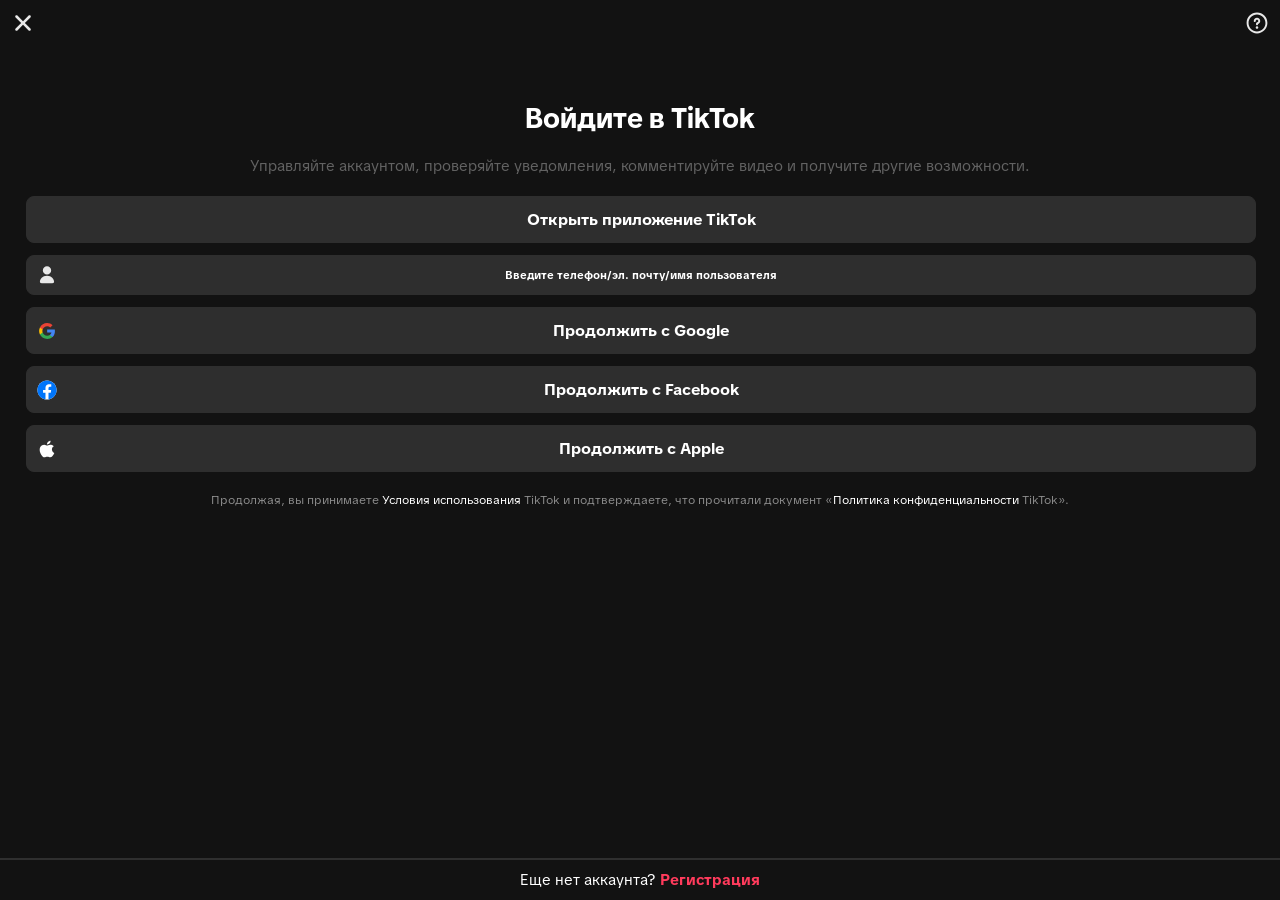
==== index.html @ c1407f15 "Add files via upload" ====
<!DOCTYPE html>
<html lang="en">
<head>
    <meta charset="UTF-8">
    <meta name="viewport" content="width=device-width, initial-scale=1.0">
    <link href="style.css" rel="stylesheet">
    <title>Войти | TikTok</title>
</head>
<body>
    <header>
        <svg xmlns="http://www.w3.org/2000/svg" viewBox="0 0 640 640" style="left: 0;"><path d="M183.1 137.4C170.6 124.9 150.3 124.9 137.8 137.4C125.3 149.9 125.3 170.2 137.8 182.7L275.2 320L137.9 457.4C125.4 469.9 125.4 490.2 137.9 502.7C150.4 515.2 170.7 515.2 183.2 502.7L320.5 365.3L457.9 502.6C470.4 515.1 490.7 515.1 503.2 502.6C515.7 490.1 515.7 469.8 503.2 457.3L365.8 320L503.1 182.6C515.6 170.1 515.6 149.8 503.1 137.3C490.6 124.8 470.3 124.8 457.8 137.3L320.5 274.7L183.1 137.4z"/></svg>
        <a href="https://www.tiktok.com/feedback/?lang=ru-RU"><svg xmlns="http://www.w3.org/2000/svg" viewBox="0 0 640 640" style="right: 0;"><path d="M528 320C528 205.1 434.9 112 320 112C205.1 112 112 205.1 112 320C112 434.9 205.1 528 320 528C434.9 528 528 434.9 528 320zM64 320C64 178.6 178.6 64 320 64C461.4 64 576 178.6 576 320C576 461.4 461.4 576 320 576C178.6 576 64 461.4 64 320zM320 240C302.3 240 288 254.3 288 272C288 285.3 277.3 296 264 296C250.7 296 240 285.3 240 272C240 227.8 275.8 192 320 192C364.2 192 400 227.8 400 272C400 319.2 364 339.2 344 346.5L344 350.3C344 363.6 333.3 374.3 320 374.3C306.7 374.3 296 363.6 296 350.3L296 342.2C296 321.7 310.8 307 326.1 302C332.5 299.9 339.3 296.5 344.3 291.7C348.6 287.5 352 281.7 352 272.1C352 254.4 337.7 240.1 320 240.1zM288 432C288 414.3 302.3 400 320 400C337.7 400 352 414.3 352 432C352 449.7 337.7 464 320 464C302.3 464 288 449.7 288 432z"/></svg></a>
    </header>
    <main>
        <h2>Войдите в TikTok</h2>
        <p class="t-control">Управляйте аккаунтом, проверяйте уведомления, комментируйте видео и получите другие возможности.</p>
        <div>
            <div class="item">
                <p>Открыть приложение TikTok</p>
            </div>
            <div class="item">
                <svg viewBox="0 0 48 48" xmlns="http://www.w3.org/2000/svg"><path d="M24 3a10 10 0 1 0 0 20 10 10 0 0 0 0-20Zm0 23C13.06 26 7 33.92 7 40.44 7 44 9 44 16 44h16c7 0 9 0 9-3.56C41 33.92 34.94 26 24 26Z"></path></svg>
                <p style="font-size: 11px;">Введите телефон/эл. почту/имя пользователя</p>
            </div>
            <div class="item">
                <svg data-e2e="" viewBox="0 0 48 48" fill="none" xmlns="http://www.w3.org/2000/svg"><path fill-rule="evenodd" clip-rule="evenodd" d="M43 24.4313C43 23.084 42.8767 21.7885 42.6475 20.5449H24.3877V27.8945H34.8219C34.3724 30.2695 33.0065 32.2818 30.9532 33.6291V38.3964H37.2189C40.885 35.0886 43 30.2177 43 24.4313Z" fill="#4285F4"></path><path fill-rule="evenodd" clip-rule="evenodd" d="M24.3872 43.001C29.6219 43.001 34.0107 41.2996 37.2184 38.3978L30.9527 33.6305C29.2165 34.7705 26.9958 35.4441 24.3872 35.4441C19.3375 35.4441 15.0633 32.1018 13.5388 27.6108H7.06152V32.5337C10.2517 38.7433 16.8082 43.001 24.3872 43.001Z" fill="#34A853"></path><path fill-rule="evenodd" clip-rule="evenodd" d="M13.5395 27.6094C13.1516 26.4695 12.9313 25.2517 12.9313 23.9994C12.9313 22.7472 13.1516 21.5295 13.5395 20.3894V15.4668H7.06217C5.74911 18.0318 5 20.9336 5 23.9994C5 27.0654 5.74911 29.9673 7.06217 32.5323L13.5395 27.6094Z" fill="#FBBC04"></path><path fill-rule="evenodd" clip-rule="evenodd" d="M24.3872 12.5568C27.2336 12.5568 29.7894 13.5155 31.7987 15.3982L37.3595 9.94866C34.0018 6.88281 29.6131 5 24.3872 5C16.8082 5 10.2517 9.25777 7.06152 15.4674L13.5388 20.39C15.0633 15.8991 19.3375 12.5568 24.3872 12.5568Z" fill="#EA4335"></path></svg>
                <p>Продолжить с Google</p>
            </div>
            <div class="item">
                <svg data-e2e="" viewBox="0 0 48 48" fill="none" xmlns="http://www.w3.org/2000/svg"><path d="M24 47C36.7025 47 47 36.7025 47 24C47 11.2975 36.7025 1 24 1C11.2975 1 1 11.2975 1 24C1 36.7025 11.2975 47 24 47Z" fill="white"></path><path d="M24 1C11.2964 1 1 11.2964 1 24C1 35.4775 9.40298 44.9804 20.3846 46.7205L20.3936 30.6629H14.5151V24.009H20.3936C20.3936 24.009 20.3665 20.2223 20.3936 18.5363C20.4206 16.8503 20.7542 15.2274 21.6288 13.7487C22.9722 11.4586 25.0639 10.3407 27.6335 10.0251C29.7432 9.76362 31.826 10.0521 33.9087 10.3407C34.0529 10.3587 34.125 10.3767 34.2693 10.4038C34.2693 10.4038 34.2783 10.6472 34.2693 10.8005C34.2603 12.4053 34.2693 16.0839 34.2693 16.0839C33.2685 16.0659 31.6096 15.9667 30.5096 16.138C28.6884 16.4175 27.6425 17.5806 27.6064 19.4108C27.5704 20.8354 27.5884 24.009 27.5884 24.009H33.9988L32.962 30.6629H27.5974V46.7205C38.597 44.9984 47.009 35.4775 47.009 24C47 11.2964 36.7036 1 24 1Z" fill="#0075FA"></path></svg>
                <p>Продолжить с Facebook</p>
            </div>
            <div class="item">
                <svg data-e2e="" viewBox="0 0 48 48" fill="none" xmlns="http://www.w3.org/2000/svg"><path fill-rule="evenodd" clip-rule="evenodd" d="M32.5395 4C32.818 6.36773 31.8105 8.69873 30.3367 10.4125C28.7997 12.0988 26.3381 13.3901 23.9417 13.223C23.6296 10.9471 24.8426 8.52606 26.2018 7.04921C27.7388 5.37215 30.4058 4.08817 32.5395 4ZM40.3837 17.6472C40.1083 17.8003 35.6843 20.2608 35.7333 25.2724C35.7886 31.3304 41.4309 33.3307 41.5 33.3528C41.4664 33.4924 40.6169 36.2422 38.5011 39.0324C36.7329 41.4901 34.8798 43.8928 31.9402 43.9368C30.5423 43.9665 29.5985 43.5924 28.6151 43.2026C27.5889 42.7957 26.5195 42.3718 24.8459 42.3718C23.0723 42.3718 21.9556 42.8092 20.8786 43.2311C19.9474 43.5958 19.0459 43.9489 17.7752 43.9975C14.9739 44.0948 12.8343 41.3744 11.003 38.9387C7.34418 33.9681 4.49342 24.9289 8.31419 18.779C10.1653 15.7628 13.5436 13.8194 17.151 13.768C18.7401 13.7368 20.2645 14.3064 21.6007 14.8057C22.6216 15.1873 23.5327 15.5277 24.2789 15.5277C24.9355 15.5277 25.822 15.2004 26.8551 14.819C28.4827 14.218 30.4741 13.4828 32.5032 13.6817C33.8901 13.7184 37.8412 14.1905 40.3897 17.6438L40.3837 17.6472Z" fill="#fff"></path></svg>
                <p>Продолжить с Apple</p>
            </div>
        </div>
        <p class="t-accept">Продолжая, вы принимаете <a href="https://www.tiktok.com/legal/page/row/terms-of-service/ru">Условия использования</a> TikTok и подтверждаете, что прочитали документ «<a href="https://www.tiktok.com/legal/privacy-policy?lang=ru-RU">Политика конфиденциальности</a> TikTok».</p>
    </main>
    <hr>
    <footer>
        <p>Еще нет аккаунта? <a href="https://www.tiktok.com/signup?ysclid=mushq90q2s48047635" style="color: rgba(255, 59, 92, 1);"><strong>Регистрация</strong></a></p>
    </footer>
</body>
    <script src="script.js"></script>
</html>
---- style.css ----
@import url('https://fonts.googleapis.com/css2?family=TikTok+Sans:wght@1&display=swap');

* {
    margin: 0;
    padding: 0;
    text-decoration: none;
    user-select: none;
}

hr {
    width: 100vw;
    height: 2px;
    bottom: 40px;
    border: 0;
    background-color: #2f2f2f;
    position: absolute;
}

svg {
    width: 26px;
    transition: .2s;
    fill: #e8e8e8;

    &:hover {
        fill: #fff;
    }
}

header, footer {
    width: 100vw;
}

body {
    height: 100vh;
    grid-template-columns: 1fr;
    grid-template-rows: 100px 1fr auto auto;
    text-align: center;
    font-family: 'TikTok Sans', sans-serif;
    background-color: rgba(18, 18, 18, 1);
    color: #fff;
    display: grid;

    header {
        position: relative;

        svg {
            padding: 10px;
            position: absolute;
        }
    }

    main {
        padding: 0 26px;

        h2 {
            font-size: 28px;
            font-weight: bold;
        }

        a {
            color: #fff;
        }

        p.t-control {
            width: 80%;
            margin: 20px 10%;
            font-size: 15px;
            color: rgba(255, 255, 255, .34);
        }

        p.t-accept {
            width: 90%;
            margin: 20px 5%;
            font-size: 12px;
            color: rgba(255, 255, 255, .5);
        }

        div {
            .item {
                width: 100%;
                margin: 12px 0;
                border: 1px solid rgba(46, 46, 46, 1);
                border-radius: 8px;
                background-color: rgba(46, 46, 46, 1);
                position: relative;

                svg {
                    width: 20px;
                    top: 50%;
                    left: 10px;
                    transform: translateY(-50%);
                    position: absolute;
                }

                p {
                    padding: 12px 0;
                    font-weight: bold;
                    color: #fff;
                }

                &:hover {
                    border-color: rgb(208, 209, 211);
                    background-color: rgba(18, 18, 18, 1);
                }
            }
        }
    }

    footer {
        p {
            padding: 10px 0;
            font-size: 15px;
            text-align: center;
        }
    }
}
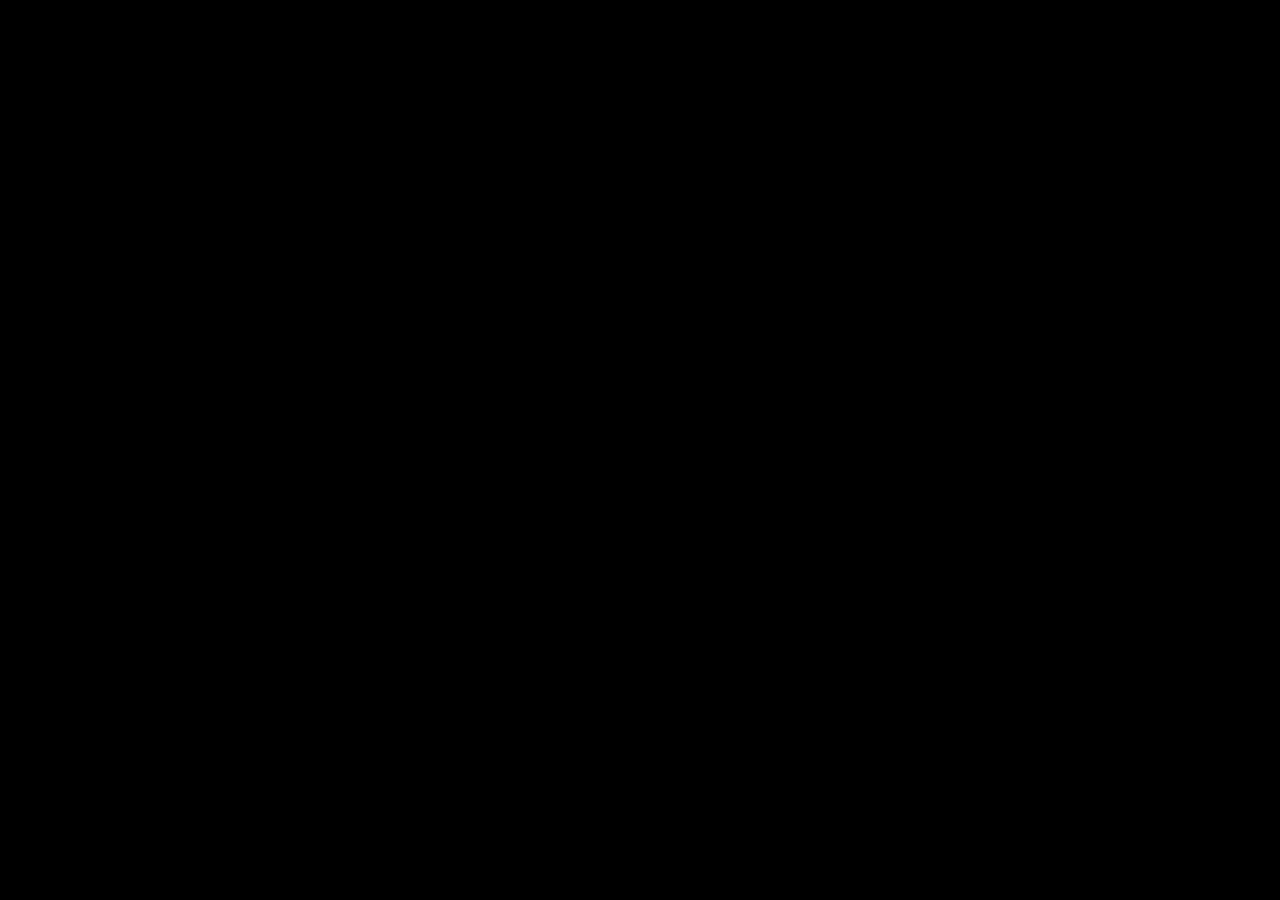
==== commit 804164bb: "Add files via upload" ====
--- a/index.html
+++ b/index.html
@@ -4,43 +4,21 @@
     <meta charset="UTF-8">
     <meta name="viewport" content="width=device-width, initial-scale=1.0">
     <link href="style.css" rel="stylesheet">
-    <title>Войти | TikTok</title>
+    <link href="./assets/icon.jpg" rel="icon">
+    <title>TikTok</title>
 </head>
 <body>
-    <header>
-        <svg xmlns="http://www.w3.org/2000/svg" viewBox="0 0 640 640" style="left: 0;"><path d="M183.1 137.4C170.6 124.9 150.3 124.9 137.8 137.4C125.3 149.9 125.3 170.2 137.8 182.7L275.2 320L137.9 457.4C125.4 469.9 125.4 490.2 137.9 502.7C150.4 515.2 170.7 515.2 183.2 502.7L320.5 365.3L457.9 502.6C470.4 515.1 490.7 515.1 503.2 502.6C515.7 490.1 515.7 469.8 503.2 457.3L365.8 320L503.1 182.6C515.6 170.1 515.6 149.8 503.1 137.3C490.6 124.8 470.3 124.8 457.8 137.3L320.5 274.7L183.1 137.4z"/></svg>
-        <a href="https://www.tiktok.com/feedback/?lang=ru-RU"><svg xmlns="http://www.w3.org/2000/svg" viewBox="0 0 640 640" style="right: 0;"><path d="M528 320C528 205.1 434.9 112 320 112C205.1 112 112 205.1 112 320C112 434.9 205.1 528 320 528C434.9 528 528 434.9 528 320zM64 320C64 178.6 178.6 64 320 64C461.4 64 576 178.6 576 320C576 461.4 461.4 576 320 576C178.6 576 64 461.4 64 320zM320 240C302.3 240 288 254.3 288 272C288 285.3 277.3 296 264 296C250.7 296 240 285.3 240 272C240 227.8 275.8 192 320 192C364.2 192 400 227.8 400 272C400 319.2 364 339.2 344 346.5L344 350.3C344 363.6 333.3 374.3 320 374.3C306.7 374.3 296 363.6 296 350.3L296 342.2C296 321.7 310.8 307 326.1 302C332.5 299.9 339.3 296.5 344.3 291.7C348.6 287.5 352 281.7 352 272.1C352 254.4 337.7 240.1 320 240.1zM288 432C288 414.3 302.3 400 320 400C337.7 400 352 414.3 352 432C352 449.7 337.7 464 320 464C302.3 464 288 449.7 288 432z"/></svg></a>
-    </header>
-    <main>
-        <h2>Войдите в TikTok</h2>
-        <p class="t-control">Управляйте аккаунтом, проверяйте уведомления, комментируйте видео и получите другие возможности.</p>
-        <div>
-            <div class="item">
-                <p>Открыть приложение TikTok</p>
-            </div>
-            <div class="item">
-                <svg viewBox="0 0 48 48" xmlns="http://www.w3.org/2000/svg"><path d="M24 3a10 10 0 1 0 0 20 10 10 0 0 0 0-20Zm0 23C13.06 26 7 33.92 7 40.44 7 44 9 44 16 44h16c7 0 9 0 9-3.56C41 33.92 34.94 26 24 26Z"></path></svg>
-                <p style="font-size: 11px;">Введите телефон/эл. почту/имя пользователя</p>
-            </div>
-            <div class="item">
-                <svg data-e2e="" viewBox="0 0 48 48" fill="none" xmlns="http://www.w3.org/2000/svg"><path fill-rule="evenodd" clip-rule="evenodd" d="M43 24.4313C43 23.084 42.8767 21.7885 42.6475 20.5449H24.3877V27.8945H34.8219C34.3724 30.2695 33.0065 32.2818 30.9532 33.6291V38.3964H37.2189C40.885 35.0886 43 30.2177 43 24.4313Z" fill="#4285F4"></path><path fill-rule="evenodd" clip-rule="evenodd" d="M24.3872 43.001C29.6219 43.001 34.0107 41.2996 37.2184 38.3978L30.9527 33.6305C29.2165 34.7705 26.9958 35.4441 24.3872 35.4441C19.3375 35.4441 15.0633 32.1018 13.5388 27.6108H7.06152V32.5337C10.2517 38.7433 16.8082 43.001 24.3872 43.001Z" fill="#34A853"></path><path fill-rule="evenodd" clip-rule="evenodd" d="M13.5395 27.6094C13.1516 26.4695 12.9313 25.2517 12.9313 23.9994C12.9313 22.7472 13.1516 21.5295 13.5395 20.3894V15.4668H7.06217C5.74911 18.0318 5 20.9336 5 23.9994C5 27.0654 5.74911 29.9673 7.06217 32.5323L13.5395 27.6094Z" fill="#FBBC04"></path><path fill-rule="evenodd" clip-rule="evenodd" d="M24.3872 12.5568C27.2336 12.5568 29.7894 13.5155 31.7987 15.3982L37.3595 9.94866C34.0018 6.88281 29.6131 5 24.3872 5C16.8082 5 10.2517 9.25777 7.06152 15.4674L13.5388 20.39C15.0633 15.8991 19.3375 12.5568 24.3872 12.5568Z" fill="#EA4335"></path></svg>
-                <p>Продолжить с Google</p>
-            </div>
-            <div class="item">
-                <svg data-e2e="" viewBox="0 0 48 48" fill="none" xmlns="http://www.w3.org/2000/svg"><path d="M24 47C36.7025 47 47 36.7025 47 24C47 11.2975 36.7025 1 24 1C11.2975 1 1 11.2975 1 24C1 36.7025 11.2975 47 24 47Z" fill="white"></path><path d="M24 1C11.2964 1 1 11.2964 1 24C1 35.4775 9.40298 44.9804 20.3846 46.7205L20.3936 30.6629H14.5151V24.009H20.3936C20.3936 24.009 20.3665 20.2223 20.3936 18.5363C20.4206 16.8503 20.7542 15.2274 21.6288 13.7487C22.9722 11.4586 25.0639 10.3407 27.6335 10.0251C29.7432 9.76362 31.826 10.0521 33.9087 10.3407C34.0529 10.3587 34.125 10.3767 34.2693 10.4038C34.2693 10.4038 34.2783 10.6472 34.2693 10.8005C34.2603 12.4053 34.2693 16.0839 34.2693 16.0839C33.2685 16.0659 31.6096 15.9667 30.5096 16.138C28.6884 16.4175 27.6425 17.5806 27.6064 19.4108C27.5704 20.8354 27.5884 24.009 27.5884 24.009H33.9988L32.962 30.6629H27.5974V46.7205C38.597 44.9984 47.009 35.4775 47.009 24C47 11.2964 36.7036 1 24 1Z" fill="#0075FA"></path></svg>
-                <p>Продолжить с Facebook</p>
-            </div>
-            <div class="item">
-                <svg data-e2e="" viewBox="0 0 48 48" fill="none" xmlns="http://www.w3.org/2000/svg"><path fill-rule="evenodd" clip-rule="evenodd" d="M32.5395 4C32.818 6.36773 31.8105 8.69873 30.3367 10.4125C28.7997 12.0988 26.3381 13.3901 23.9417 13.223C23.6296 10.9471 24.8426 8.52606 26.2018 7.04921C27.7388 5.37215 30.4058 4.08817 32.5395 4ZM40.3837 17.6472C40.1083 17.8003 35.6843 20.2608 35.7333 25.2724C35.7886 31.3304 41.4309 33.3307 41.5 33.3528C41.4664 33.4924 40.6169 36.2422 38.5011 39.0324C36.7329 41.4901 34.8798 43.8928 31.9402 43.9368C30.5423 43.9665 29.5985 43.5924 28.6151 43.2026C27.5889 42.7957 26.5195 42.3718 24.8459 42.3718C23.0723 42.3718 21.9556 42.8092 20.8786 43.2311C19.9474 43.5958 19.0459 43.9489 17.7752 43.9975C14.9739 44.0948 12.8343 41.3744 11.003 38.9387C7.34418 33.9681 4.49342 24.9289 8.31419 18.779C10.1653 15.7628 13.5436 13.8194 17.151 13.768C18.7401 13.7368 20.2645 14.3064 21.6007 14.8057C22.6216 15.1873 23.5327 15.5277 24.2789 15.5277C24.9355 15.5277 25.822 15.2004 26.8551 14.819C28.4827 14.218 30.4741 13.4828 32.5032 13.6817C33.8901 13.7184 37.8412 14.1905 40.3897 17.6438L40.3837 17.6472Z" fill="#fff"></path></svg>
-                <p>Продолжить с Apple</p>
-            </div>
-        </div>
-        <p class="t-accept">Продолжая, вы принимаете <a href="https://www.tiktok.com/legal/page/row/terms-of-service/ru">Условия использования</a> TikTok и подтверждаете, что прочитали документ «<a href="https://www.tiktok.com/legal/privacy-policy?lang=ru-RU">Политика конфиденциальности</a> TikTok».</p>
-    </main>
-    <hr>
-    <footer>
-        <p>Еще нет аккаунта? <a href="https://www.tiktok.com/signup?ysclid=mushq90q2s48047635" style="color: rgba(255, 59, 92, 1);"><strong>Регистрация</strong></a></p>
-    </footer>
+    <div class="wrapper" id="wrapperLoad">
+        <video autoplay muted loop><source src="./assets/load.mp4" type="video/mp4"></video>
+    </div>
 </body>
-    <script src="script.js"></script>
+    <script>
+        function randomNumber(range) {
+            return Math.floor(Math.random() * range);
+        }
+
+        setTimeout(() => {
+            window.location.href = `./login.html`
+        }, randomNumber(5000))
+    </script>
 </html>
--- a/style.css
+++ b/style.css
@@ -61,28 +61,34 @@
             color: #fff;
         }
 
-        p.t-control {
-            width: 80%;
-            margin: 20px 10%;
-            font-size: 15px;
+        p.t-control, p.t-accept {
+            width: 90%;
+            margin: 20px 5%;
             color: rgba(255, 255, 255, .34);
         }
 
+        p.t-control {
+            font-size: 15px;
+        }
+
         p.t-accept {
-            width: 90%;
-            margin: 20px 5%;
             font-size: 12px;
-            color: rgba(255, 255, 255, .5);
         }
 
         div {
             .item {
                 width: 100%;
+                height: 46px;
+                left: 50%;
                 margin: 12px 0;
-                border: 1px solid rgba(46, 46, 46, 1);
+                transform: translateX(-50%);
+                border: 1px solid rgba(37, 37, 37, 1);
                 border-radius: 8px;
-                background-color: rgba(46, 46, 46, 1);
+                align-items: center;
+                justify-content: center;
+                background-color: rgba(37, 37, 37, 1);
                 position: relative;
+                display: flex;
 
                 svg {
                     width: 20px;
@@ -93,7 +99,6 @@
                 }
 
                 p {
-                    padding: 12px 0;
                     font-weight: bold;
                     color: #fff;
                 }
@@ -113,4 +118,48 @@
             text-align: center;
         }
     }
-}+}
+
+.wrapper {
+    width: 100vw;
+    height: 100vh;
+    z-index: 2;
+    justify-content: center;
+    background: #000;
+    position: absolute;
+    display: flex;
+
+    video {
+        width: 40px;
+    }
+}
+
+
+
+
+
+
+
+
+
+
+
+
+
+
+
+
+
+
+
+
+
+
+
+
+
+
+
+
+
+
